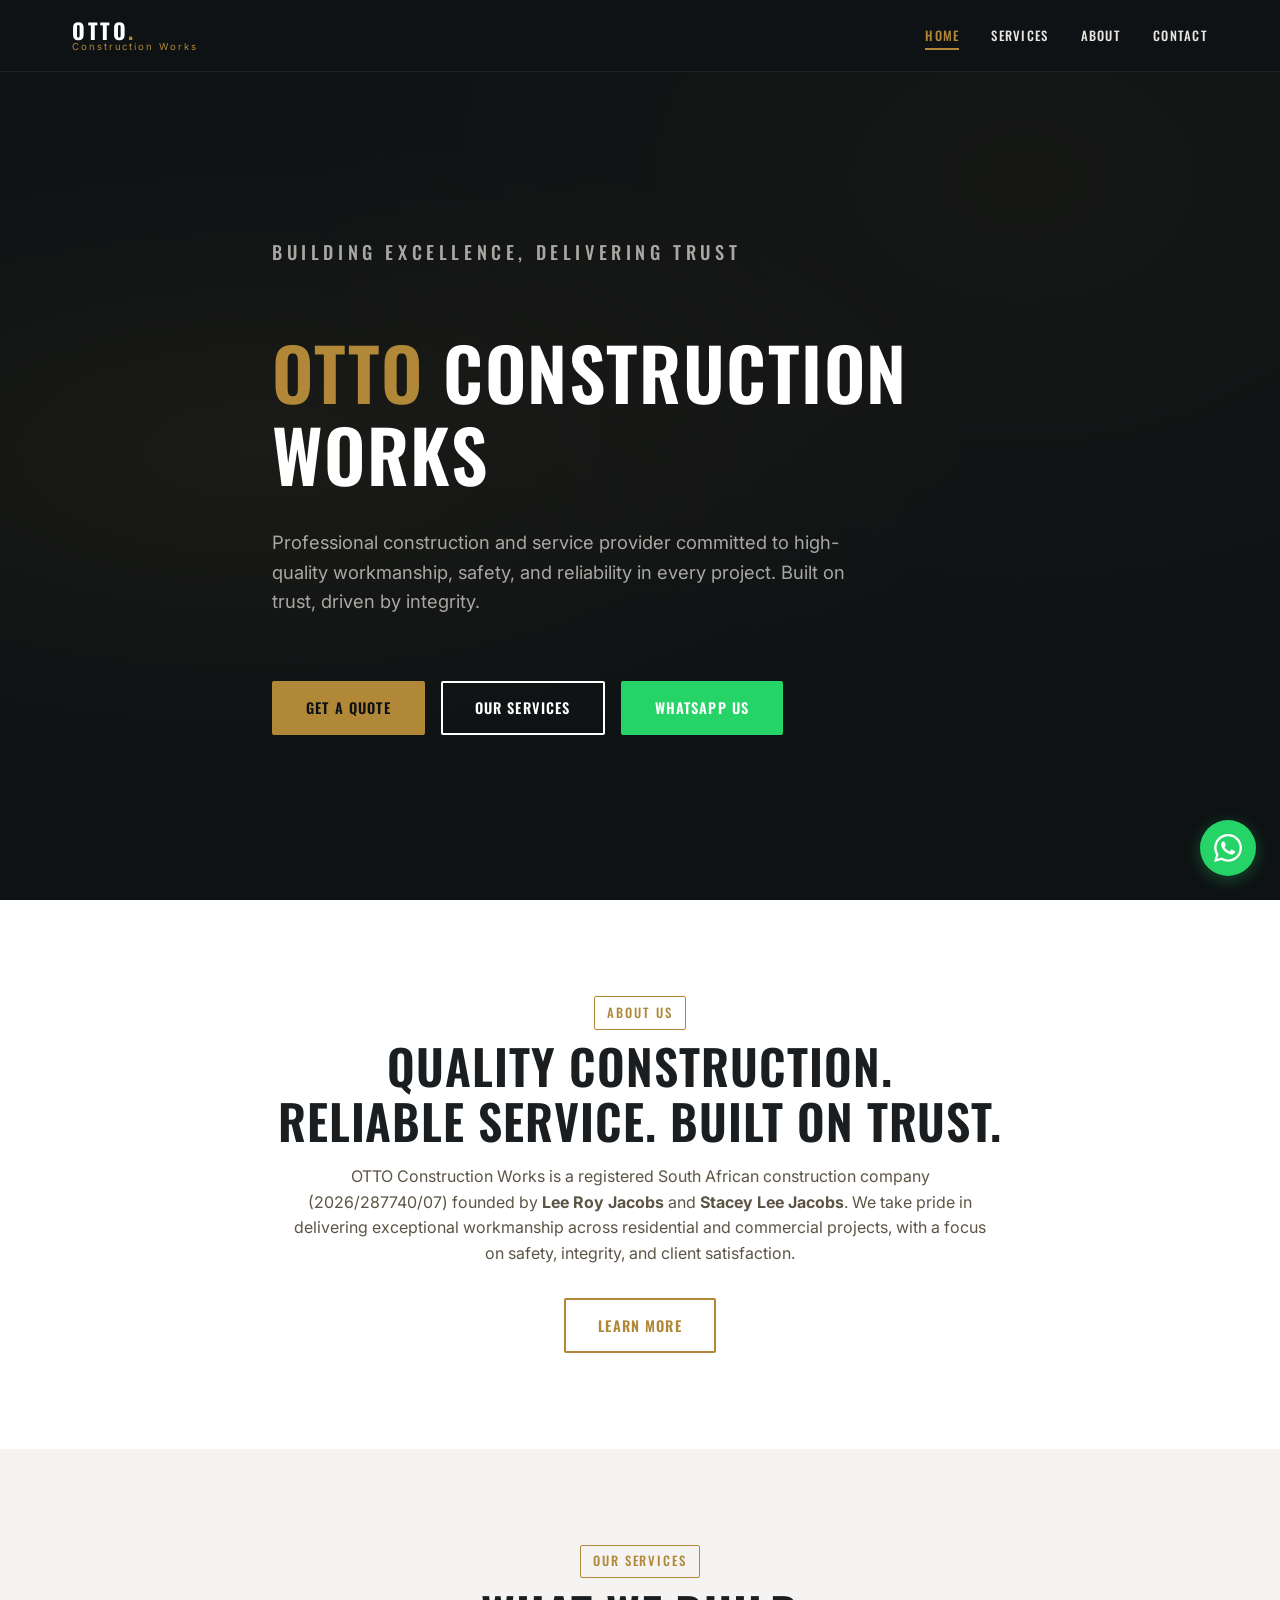
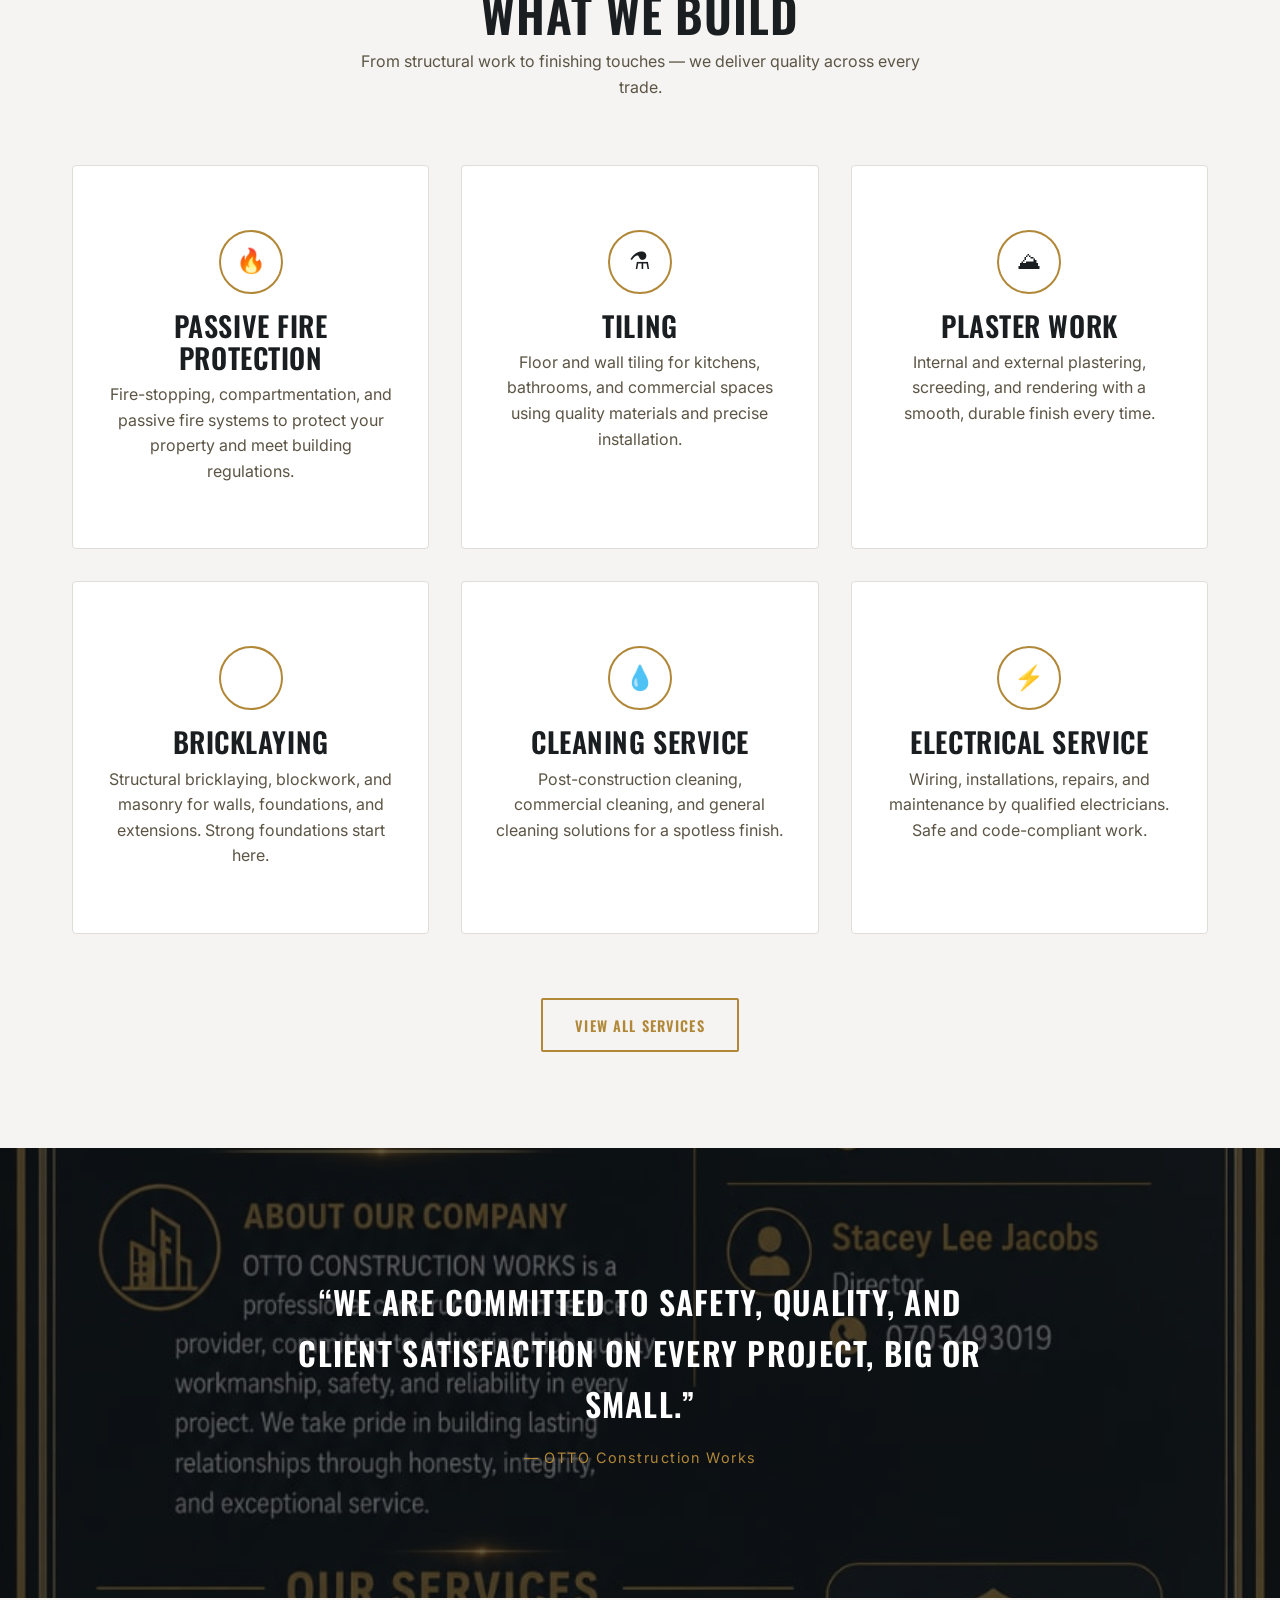
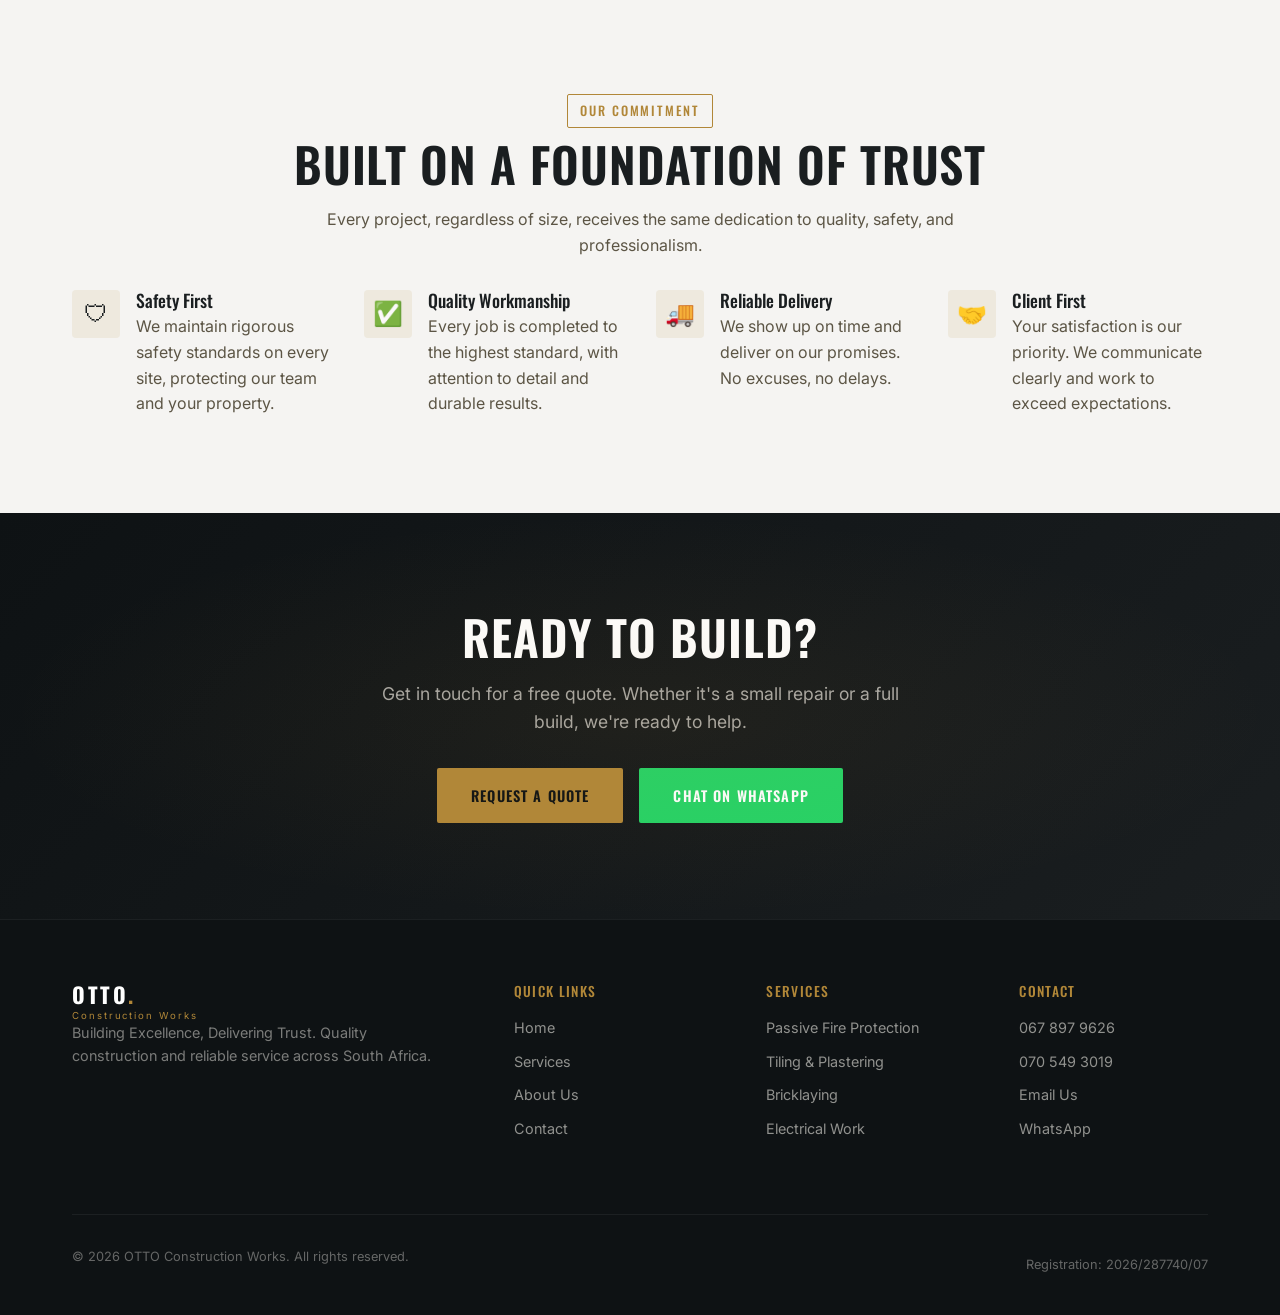
==== index.html @ afc89f43 "initial: OTTO Construction Works website Dark + gold industrial design system. 4 pages: Home, Servic" ====
<!DOCTYPE html>
<html lang="en">
<head>
  <meta charset="UTF-8">
  <meta name="viewport" content="width=device-width, initial-scale=1.0">
  <title>OTTO Construction Works — Building Excellence, Delivering Trust</title>
  <meta name="description" content="OTTO Construction Works is a South African construction company specialising in passive fire protection, tiling, plastering, bricklaying, cleaning, and electrical services.">
  <link rel="canonical" href="https://otto-construction.vercel.app/">
  <meta property="og:type" content="website">
  <meta property="og:site_name" content="OTTO Construction Works">
  <meta property="og:title" content="OTTO Construction Works — Building Excellence, Delivering Trust">
  <meta property="og:description" content="Professional construction services including passive fire protection, tiling, plastering, bricklaying, cleaning, and electrical. Based in South Africa.">
  <meta property="og:url" content="https://otto-construction.vercel.app/">
  <meta property="og:image" content="https://otto-construction.vercel.app/img/proposal.jpg">
  <meta property="og:image:width" content="853">
  <meta property="og:image:height" content="1280">
  <meta property="og:locale" content="en_ZA">
  <meta name="twitter:card" content="summary_large_image">
  <meta name="twitter:title" content="OTTO Construction Works — Building Excellence, Delivering Trust">
  <meta name="twitter:description" content="Professional construction services including passive fire protection, tiling, plastering, bricklaying, cleaning, and electrical.">
  <link rel="stylesheet" href="css/style.css">
  <link rel="icon" href="data:image/svg+xml,<svg xmlns='http://www.w3.org/2000/svg' viewBox='0 0 100 100'><text y='.9em' font-size='90'>🏗️</text></svg>">
  <script type="application/ld+json">
  {
    "@context": "https://schema.org",
    "@type": "Organization",
    "name": "OTTO Construction Works",
    "legalName": "OTTO Construction Works (Pty) Ltd",
    "url": "https://otto-construction.vercel.app/",
    "description": "Professional construction and service provider committed to delivering high-quality workmanship, safety, and reliability.",
    "address": { "@type": "PostalAddress", "addressCountry": "ZA" },
    "contactPoint": [
      { "@type": "ContactPoint", "telephone": "+27-67-897-9626", "contactType": "sales", "availableLanguage": ["English"] },
      { "@type": "ContactPoint", "telephone": "+27-70-549-3019", "contactType": "customer service", "availableLanguage": ["English"] }
    ],
    "areaServed": "South Africa",
    "foundingDate": "2026",
    "taxID": "2026/287740/07",
    "founders": [
      { "@type": "Person", "name": "Lee Roy Jacobs", "jobTitle": "Director" },
      { "@type": "Person", "name": "Stacey Lee Jacobs", "jobTitle": "Director" }
    ]
  }
  </script>
</head>
<body>

  <!-- ============ HEADER ============ -->
  <header class="header" id="header">
    <div class="header-inner">
      <a href="index.html" class="logo">
        OTTO<span>.</span>
        <span class="logo-sub">Construction Works</span>
      </a>
      <button class="nav-toggle" id="navToggle" aria-label="Toggle navigation">
        <span></span><span></span><span></span>
      </button>
      <nav class="nav" id="nav">
        <a href="index.html" class="active">Home</a>
        <a href="services.html">Services</a>
        <a href="about.html">About</a>
        <a href="contact.html">Contact</a>
      </nav>
    </div>
  </header>

  <!-- ============ HERO ============ -->
  <section class="hero">
    <div class="container hero-content">
      <p class="hero-tagline">Building Excellence, Delivering Trust</p>
      <h1>
        <span>OTTO</span> Construction<br>
        Works
      </h1>
      <p>Professional construction and service provider committed to high-quality workmanship, safety, and reliability in every project. Built on trust, driven by integrity.</p>
      <div class="hero-actions">
        <a href="contact.html" class="btn btn-solid">Get a Quote</a>
        <a href="services.html" class="btn btn-white">Our Services</a>
        <a href="https://wa.me/27678979626?text=Hi%2C%20I%27d%20like%20a%20quote%20for%20construction%20services" target="_blank" rel="noopener" class="btn btn-whatsapp">WhatsApp Us</a>
      </div>
    </div>
  </section>

  <!-- ============ ABOUT PREVIEW ============ -->
  <section class="section section-bg">
    <div class="container">
      <div class="text-center" style="text-align:center;">
        <span class="section-label">About Us</span>
        <h2 style="margin-bottom:var(--spacing-md);">Quality Construction.<br>Reliable Service. Built on Trust.</h2>
        <p style="max-width:700px;margin:0 auto var(--spacing-lg);">
          OTTO Construction Works is a registered South African construction company (2026/287740/07) 
          founded by <strong>Lee Roy Jacobs</strong> and <strong>Stacey Lee Jacobs</strong>. We take pride 
          in delivering exceptional workmanship across residential and commercial projects, with a focus on 
          safety, integrity, and client satisfaction.
        </p>
        <a href="about.html" class="btn">Learn More</a>
      </div>
    </div>
  </section>

  <!-- ============ SERVICES OVERVIEW ============ -->
  <section class="section">
    <div class="container">
      <div class="text-center" style="text-align:center;">
        <span class="section-label">Our Services</span>
        <h2 style="margin-bottom:var(--spacing-sm);">What We Build</h2>
        <p style="max-width:600px;margin:0 auto;">From structural work to finishing touches — we deliver quality across every trade.</p>
      </div>
      <div class="services-grid">
        <div class="card service-card fade-in">
          <div class="service-icon">&#128293;</div>
          <h3>Passive Fire Protection</h3>
          <p>Fire-stopping, compartmentation, and passive fire systems to protect your property and meet building regulations.</p>
        </div>
        <div class="card service-card fade-in">
          <div class="service-icon">&#9879;</div>
          <h3>Tiling</h3>
          <p>Floor and wall tiling for kitchens, bathrooms, and commercial spaces using quality materials and precise installation.</p>
        </div>
        <div class="card service-card fade-in">
          <div class="service-icon">&#9968;</div>
          <h3>Plaster Work</h3>
          <p>Internal and external plastering, screeding, and rendering with a smooth, durable finish every time.</p>
        </div>
        <div class="card service-card fade-in">
          <div class="service-icon">&#65039;</div>
          <h3>Bricklaying</h3>
          <p>Structural bricklaying, blockwork, and masonry for walls, foundations, and extensions. Strong foundations start here.</p>
        </div>
        <div class="card service-card fade-in">
          <div class="service-icon">&#128167;</div>
          <h3>Cleaning Service</h3>
          <p>Post-construction cleaning, commercial cleaning, and general cleaning solutions for a spotless finish.</p>
        </div>
        <div class="card service-card fade-in">
          <div class="service-icon">&#9889;</div>
          <h3>Electrical Service</h3>
          <p>Wiring, installations, repairs, and maintenance by qualified electricians. Safe and code-compliant work.</p>
        </div>
      </div>
      <div style="text-align:center;margin-top:var(--spacing-xl);">
        <a href="services.html" class="btn">View All Services</a>
      </div>
    </div>
  </section>

  <!-- ============ IMAGE BREAK ============ -->
  <section class="image-break">
    <img src="img/proposal.jpg" alt="OTTO Construction Works — Building Excellence, Delivering Trust" loading="lazy">
    <div class="image-break-overlay">
      <blockquote>
        <p>&ldquo;We are committed to safety, quality, and client satisfaction on every project, big or small.&rdquo;</p>
        <cite>&mdash; OTTO Construction Works</cite>
      </blockquote>
    </div>
  </section>

  <!-- ============ OUR COMMITMENT ============ -->
  <section class="section">
    <div class="container">
      <div class="text-center" style="text-align:center;">
        <span class="section-label">Our Commitment</span>
        <h2 style="margin-bottom:var(--spacing-md);">Built on a Foundation of Trust</h2>
        <p style="max-width:650px;margin:0 auto;">Every project, regardless of size, receives the same dedication to quality, safety, and professionalism.</p>
      </div>
      <div class="values-grid">
        <div class="value-item fade-in">
          <div class="value-icon">&#128737;</div>
          <div>
            <h4>Safety First</h4>
            <p>We maintain rigorous safety standards on every site, protecting our team and your property.</p>
          </div>
        </div>
        <div class="value-item fade-in">
          <div class="value-icon">&#9989;</div>
          <div>
            <h4>Quality Workmanship</h4>
            <p>Every job is completed to the highest standard, with attention to detail and durable results.</p>
          </div>
        </div>
        <div class="value-item fade-in">
          <div class="value-icon">&#128666;</div>
          <div>
            <h4>Reliable Delivery</h4>
            <p>We show up on time and deliver on our promises. No excuses, no delays.</p>
          </div>
        </div>
        <div class="value-item fade-in">
          <div class="value-icon">&#129309;</div>
          <div>
            <h4>Client First</h4>
            <p>Your satisfaction is our priority. We communicate clearly and work to exceed expectations.</p>
          </div>
        </div>
      </div>
    </div>
  </section>

  <!-- ============ CTA ============ -->
  <section class="cta-banner">
    <div class="container">
      <h2>Ready to Build?</h2>
      <p>Get in touch for a free quote. Whether it's a small repair or a full build, we're ready to help.</p>
      <div class="btn-group">
        <a href="contact.html" class="btn btn-solid">Request a Quote</a>
        <a href="https://wa.me/27678979626?text=Hi%2C%20I%27d%20like%20a%20quote%20for%20construction%20services" target="_blank" rel="noopener" class="btn btn-whatsapp">Chat on WhatsApp</a>
      </div>
    </div>
  </section>

  <!-- ============ FOOTER ============ -->
  <footer class="footer">
    <div class="container">
      <div class="footer-grid">
        <div class="footer-brand">
          <a href="index.html" class="logo">
            OTTO<span>.</span>
            <span class="logo-sub">Construction Works</span>
          </a>
          <p>Building Excellence, Delivering Trust. Quality construction and reliable service across South Africa.</p>
        </div>
        <div>
          <h4>Quick Links</h4>
          <ul class="footer-links">
            <li><a href="index.html">Home</a></li>
            <li><a href="services.html">Services</a></li>
            <li><a href="about.html">About Us</a></li>
            <li><a href="contact.html">Contact</a></li>
          </ul>
        </div>
        <div>
          <h4>Services</h4>
          <ul class="footer-links">
            <li><a href="services.html">Passive Fire Protection</a></li>
            <li><a href="services.html">Tiling &amp; Plastering</a></li>
            <li><a href="services.html">Bricklaying</a></li>
            <li><a href="services.html">Electrical Work</a></li>
          </ul>
        </div>
        <div>
          <h4>Contact</h4>
          <ul class="footer-links">
            <li><a href="tel:0678979626">067 897 9626</a></li>
            <li><a href="tel:0705493019">070 549 3019</a></li>
            <li><a href="mailto:staceyleejacobs61@gmail.com">Email Us</a></li>
            <li><a href="https://wa.me/27678979626" target="_blank">WhatsApp</a></li>
          </ul>
        </div>
      </div>
      <div class="footer-bottom">
        <p>&copy; 2026 OTTO Construction Works. All rights reserved.</p>
        <p>Registration: 2026/287740/07</p>
      </div>
    </div>
  </footer>

  <!-- ============ WHATSAPP FLOATING BUTTON ============ -->
  <a href="https://wa.me/27678979626?text=Hi%2C%20I%27d%20like%20a%20quote%20for%20construction%20services" target="_blank" rel="noopener" class="whatsapp-float" aria-label="Chat on WhatsApp">
    <span class="whatsapp-tooltip">067 897 9626 — Chat on WhatsApp</span>
    <svg xmlns="http://www.w3.org/2000/svg" width="28" height="28" viewBox="0 0 24 24" fill="currentColor">
      <path d="M17.472 14.382c-.297-.149-1.758-.867-2.03-.967-.273-.099-.471-.148-.67.15-.197.297-.767.966-.94 1.164-.173.199-.347.223-.644.075-.297-.15-1.255-.463-2.39-1.475-.883-.788-1.48-1.761-1.653-2.059-.173-.297-.018-.458.13-.606.134-.133.298-.347.446-.52.149-.174.198-.298.298-.497.099-.198.05-.371-.025-.52-.075-.149-.669-1.612-.916-2.207-.242-.579-.487-.5-.669-.51-.173-.008-.371-.01-.57-.01-.198 0-.52.074-.792.372-.272.297-1.04 1.016-1.04 2.479 0 1.462 1.065 2.875 1.213 3.074.149.198 2.096 3.2 5.077 4.487.709.306 1.262.489 1.694.625.712.227 1.36.195 1.871.118.571-.085 1.758-.719 2.006-1.413.248-.694.248-1.289.173-1.413-.074-.124-.272-.198-.57-.347m-5.421 7.403h-.004a9.87 9.87 0 01-5.031-1.378l-.361-.214-3.741.982.998-3.648-.235-.374a9.86 9.86 0 01-1.51-5.26c.001-5.45 4.436-9.884 9.888-9.884 2.64 0 5.122 1.03 6.988 2.898a9.825 9.825 0 012.893 6.994c-.003 5.45-4.437 9.884-9.885 9.884m8.413-18.297A11.815 11.815 0 0012.05 0C5.495 0 .16 5.335.157 11.892c0 2.096.547 4.142 1.588 5.945L.057 24l6.305-1.654a11.882 11.882 0 005.683 1.448h.005c6.554 0 11.89-5.335 11.893-11.893a11.821 11.821 0 00-3.48-8.413z"/>
    </svg>
  </a>

  <script src="js/main.js"></script>
</body>
</html>
---- css/style.css ----
/* ============================================
   OTTO CONSTRUCTION WORKS — Design System
   Dark + Gold Industrial Aesthetic
   ============================================ */

/* --- Fonts --- */
@import url('https://fonts.googleapis.com/css2?family=Oswald:wght@400;500;600;700&family=Inter:wght@300;400;500;600;700&display=swap');

/* --- Reset --- */
*, *::before, *::after { box-sizing: border-box; margin: 0; padding: 0; }

/* --- Custom Properties --- */
:root {
  /* Primary palette */
  --color-primary: #0E1214;
  --color-primary-light: #1A1E20;
  --color-primary-lighter: #252A2D;

  /* Gold accent */
  --color-accent: #B18738;
  --color-accent-light: #CEA44F;
  --color-accent-bright: #DBB65A;
  --color-accent-dark: #8D764B;

  /* Neutrals */
  --color-bg: #F5F4F2;
  --color-white: #FFFFFF;
  --color-border: #C4C3BF;
  --color-border-light: #E0DDD8;

  /* Text */
  --color-text: #1A1E20;
  --color-text-light: #5C5545;
  --color-text-muted: #7C8083;
  --color-text-on-dark: #E8E6E0;

  /* Functional */
  --color-whatsapp: #25D366;
  --color-success: #2D7D46;

  /* Typography */
  --font-heading: 'Oswald', sans-serif;
  --font-body: 'Inter', -apple-system, BlinkMacSystemFont, 'Segoe UI', sans-serif;

  /* Spacing */
  --spacing-xs: 0.25rem;
  --spacing-sm: 0.5rem;
  --spacing-md: 1rem;
  --spacing-lg: 2rem;
  --spacing-xl: 4rem;
  --spacing-2xl: 6rem;

  /* Layout */
  --max-width: 1200px;
  --header-height: 72px;

  /* Radius */
  --radius-sm: 2px;
  --radius-md: 4px;
  --radius-lg: 8px;

  /* Transitions */
  --transition: 0.3s ease;
}

/* --- Base --- */
html { scroll-behavior: smooth; }
body {
  font-family: var(--font-body);
  font-size: 16px;
  line-height: 1.6;
  color: var(--color-text);
  background: var(--color-bg);
  -webkit-font-smoothing: antialiased;
}

img { max-width: 100%; height: auto; display: block; }
a { color: inherit; text-decoration: none; }
ul { list-style: none; }

h1, h2, h3, h4 {
  font-family: var(--font-heading);
  font-weight: 600;
  line-height: 1.15;
  text-transform: uppercase;
  letter-spacing: 0.02em;
}

h1 { font-size: clamp(2.5rem, 6vw, 4.5rem); }
h2 { font-size: clamp(2rem, 4vw, 3rem); }
h3 { font-size: clamp(1.25rem, 2.5vw, 1.75rem); }
h4 { font-size: 1.1rem; font-weight: 500; text-transform: none; letter-spacing: normal; }

p { margin-bottom: var(--spacing-md); color: var(--color-text-light); }
p:last-child { margin-bottom: 0; }

.container {
  width: 100%;
  max-width: var(--max-width);
  margin: 0 auto;
  padding: 0 var(--spacing-lg);
}

.section {
  padding: var(--spacing-2xl) 0;
}

.section-bg {
  background: var(--color-white);
}

/* --- Section Labels --- */
.section-label {
  display: inline-block;
  font-family: var(--font-heading);
  font-size: 0.8rem;
  font-weight: 500;
  text-transform: uppercase;
  letter-spacing: 0.15em;
  color: var(--color-accent);
  margin-bottom: var(--spacing-sm);
  padding: 0.35rem 0.75rem;
  border: 1px solid var(--color-accent);
  border-radius: var(--radius-sm);
}

.section-label.light {
  color: var(--color-accent-light);
  border-color: var(--color-accent-light);
}

/* --- Buttons --- */
.btn {
  display: inline-flex;
  align-items: center;
  gap: var(--spacing-sm);
  font-family: var(--font-heading);
  font-size: 0.9rem;
  font-weight: 600;
  text-transform: uppercase;
  letter-spacing: 0.08em;
  padding: 0.85rem 2rem;
  border: 2px solid var(--color-accent);
  border-radius: var(--radius-sm);
  cursor: pointer;
  transition: all var(--transition);
  background: transparent;
  color: var(--color-accent);
}

.btn:hover {
  background: var(--color-accent);
  color: var(--color-primary);
}

.btn-solid {
  background: var(--color-accent);
  color: var(--color-primary);
}

.btn-solid:hover {
  background: var(--color-accent-light);
  border-color: var(--color-accent-light);
}

.btn-white {
  border-color: var(--color-white);
  color: var(--color-white);
}

.btn-white:hover {
  background: var(--color-white);
  color: var(--color-primary);
}

.btn-whatsapp {
  background: var(--color-whatsapp);
  border-color: var(--color-whatsapp);
  color: white;
}

.btn-whatsapp:hover {
  background: #1DA851;
  border-color: #1DA851;
  color: white;
}

/* --- Cards --- */
.card {
  background: var(--color-white);
  border: 1px solid var(--color-border-light);
  border-radius: var(--radius-md);
  padding: var(--spacing-lg);
  transition: all var(--transition);
}

.card:hover {
  border-color: var(--color-accent);
  box-shadow: 0 8px 24px rgba(0,0,0,0.06);
}

.card-dark {
  background: var(--color-primary-light);
  border-color: transparent;
  color: var(--color-text-on-dark);
}

.card-dark p {
  color: rgba(232, 230, 224, 0.7);
}

.card-dark:hover {
  border-color: var(--color-accent);
  background: var(--color-primary-lighter);
}

/* --- Header / Navigation --- */
.header {
  position: fixed;
  top: 0;
  left: 0;
  right: 0;
  z-index: 1000;
  background: var(--color-primary);
  border-bottom: 1px solid rgba(255,255,255,0.06);
  height: var(--header-height);
  transition: all var(--transition);
}

.header.scrolled {
  box-shadow: 0 2px 20px rgba(0,0,0,0.3);
}

.header-inner {
  display: flex;
  align-items: center;
  justify-content: space-between;
  height: var(--header-height);
  max-width: var(--max-width);
  margin: 0 auto;
  padding: 0 var(--spacing-lg);
}

.logo {
  font-family: var(--font-heading);
  font-size: 1.35rem;
  font-weight: 700;
  text-transform: uppercase;
  letter-spacing: 0.12em;
  color: var(--color-white);
  line-height: 1;
}

.logo span {
  color: var(--color-accent);
}

.logo-sub {
  display: block;
  font-family: var(--font-body);
  font-size: 0.6rem;
  font-weight: 400;
  text-transform: none;
  letter-spacing: 0.2em;
  color: var(--color-text-muted);
}

.nav {
  display: flex;
  align-items: center;
  gap: var(--spacing-lg);
}

.nav a {
  font-family: var(--font-heading);
  font-size: 0.8rem;
  font-weight: 500;
  text-transform: uppercase;
  letter-spacing: 0.1em;
  color: var(--color-text-on-dark);
  transition: color var(--transition);
  position: relative;
}

.nav a::after {
  content: '';
  position: absolute;
  bottom: -4px;
  left: 0;
  width: 0;
  height: 2px;
  background: var(--color-accent);
  transition: width var(--transition);
}

.nav a:hover,
.nav a.active { color: var(--color-accent); }
.nav a:hover::after,
.nav a.active::after { width: 100%; }

.nav-toggle {
  display: none;
  flex-direction: column;
  gap: 5px;
  cursor: pointer;
  background: none;
  border: none;
  padding: 4px;
}

.nav-toggle span {
  display: block;
  width: 24px;
  height: 2px;
  background: var(--color-white);
  transition: all var(--transition);
}

/* --- Hero --- */
.hero {
  min-height: 100vh;
  display: flex;
  align-items: center;
  background: var(--color-primary);
  position: relative;
  overflow: hidden;
  padding-top: var(--header-height);
}

.hero::before {
  content: '';
  position: absolute;
  inset: 0;
  background:
    radial-gradient(ellipse at 20% 50%, rgba(177, 135, 56, 0.08) 0%, transparent 50%),
    radial-gradient(ellipse at 80% 20%, rgba(177, 135, 56, 0.05) 0%, transparent 50%);
  pointer-events: none;
}

.hero-content {
  position: relative;
  z-index: 1;
  max-width: 800px;
}

.hero-tagline {
  font-family: var(--font-heading);
  font-size: 1rem;
  font-weight: 500;
  text-transform: uppercase;
  letter-spacing: 0.25em;
  color: var(--color-accent);
  margin-bottom: var(--spacing-md);
}

.hero h1 {
  color: var(--color-white);
  margin-bottom: var(--spacing-lg);
}

.hero h1 span {
  color: var(--color-accent);
}

.hero p {
  font-size: 1.15rem;
  color: rgba(232, 230, 224, 0.7);
  max-width: 600px;
  margin-bottom: var(--spacing-xl);
}

.hero-actions {
  display: flex;
  gap: var(--spacing-md);
  flex-wrap: wrap;
}

/* --- Services Grid --- */
.services-grid {
  display: grid;
  grid-template-columns: repeat(auto-fill, minmax(280px, 1fr));
  gap: var(--spacing-lg);
  margin-top: var(--spacing-xl);
}

.service-card {
  text-align: center;
  padding: var(--spacing-xl) var(--spacing-lg);
}

.service-icon {
  width: 64px;
  height: 64px;
  margin: 0 auto var(--spacing-md);
  display: flex;
  align-items: center;
  justify-content: center;
  border: 2px solid var(--color-accent);
  border-radius: 50%;
  font-size: 1.5rem;
}

.service-card h3 {
  margin-bottom: var(--spacing-sm);
}

/* --- Full-bleed Image Break --- */
.image-break {
  position: relative;
  height: 50vh;
  min-height: 320px;
  overflow: hidden;
  display: flex;
  align-items: center;
  justify-content: center;
}

.image-break img {
  position: absolute;
  inset: 0;
  width: 100%;
  height: 100%;
  object-fit: cover;
}

.image-break-overlay {
  position: absolute;
  inset: 0;
  background: rgba(14, 18, 20, 0.65);
  display: flex;
  align-items: center;
  justify-content: center;
  padding: var(--spacing-lg);
}

.image-break blockquote {
  text-align: center;
  max-width: 700px;
}

.image-break blockquote p {
  font-family: var(--font-heading);
  font-size: clamp(1.3rem, 3vw, 2rem);
  font-weight: 600;
  text-transform: uppercase;
  letter-spacing: 0.04em;
  color: var(--color-white);
  margin-bottom: var(--spacing-md);
}

.image-break blockquote cite {
  font-family: var(--font-body);
  font-size: 0.9rem;
  font-style: normal;
  color: var(--color-accent);
  letter-spacing: 0.1em;
}

/* --- Commitment / Values --- */
.values-grid {
  display: grid;
  grid-template-columns: repeat(auto-fill, minmax(240px, 1fr));
  gap: var(--spacing-lg);
  margin-top: var(--spacing-lg);
}

.value-item {
  display: flex;
  gap: var(--spacing-md);
  align-items: flex-start;
}

.value-icon {
  font-size: 1.5rem;
  flex-shrink: 0;
  width: 48px;
  height: 48px;
  display: flex;
  align-items: center;
  justify-content: center;
  background: rgba(177, 135, 56, 0.1);
  border-radius: var(--radius-md);
}

.value-item h4 {
  margin-bottom: var(--spacing-xs);
}

/* --- Stats / Numbers --- */
.stats-grid {
  display: grid;
  grid-template-columns: repeat(auto-fill, minmax(200px, 1fr));
  gap: var(--spacing-lg);
  margin-top: var(--spacing-xl);
  text-align: center;
}

.stat-number {
  font-family: var(--font-heading);
  font-size: clamp(2.5rem, 5vw, 3.5rem);
  font-weight: 700;
  color: var(--color-accent);
  line-height: 1;
  margin-bottom: var(--spacing-xs);
}

.stat-label {
  font-size: 0.85rem;
  color: var(--color-text-muted);
  text-transform: uppercase;
  letter-spacing: 0.1em;
}

/* --- About / Team --- */
.directors-grid {
  display: grid;
  grid-template-columns: repeat(auto-fill, minmax(280px, 1fr));
  gap: var(--spacing-lg);
  margin-top: var(--spacing-lg);
}

.director-card {
  text-align: center;
}

.director-avatar {
  width: 100px;
  height: 100px;
  margin: 0 auto var(--spacing-md);
  border-radius: 50%;
  border: 3px solid var(--color-accent);
  display: flex;
  align-items: center;
  justify-content: center;
  font-family: var(--font-heading);
  font-size: 2rem;
  font-weight: 700;
  color: var(--color-accent);
  background: var(--color-primary);
}

.director-card h3 {
  margin-bottom: var(--spacing-xs);
}

.director-title {
  font-size: 0.8rem;
  text-transform: uppercase;
  letter-spacing: 0.12em;
  color: var(--color-accent);
  margin-bottom: var(--spacing-sm);
}

/* --- Contact Form --- */
.contact-grid {
  display: grid;
  grid-template-columns: 1fr 1fr;
  gap: var(--spacing-xl);
  margin-top: var(--spacing-lg);
}

.contact-info h3 {
  margin-bottom: var(--spacing-md);
}

.contact-item {
  display: flex;
  gap: var(--spacing-md);
  align-items: flex-start;
  margin-bottom: var(--spacing-lg);
}

.contact-item-icon {
  width: 48px;
  height: 48px;
  flex-shrink: 0;
  display: flex;
  align-items: center;
  justify-content: center;
  background: var(--color-primary);
  border-radius: var(--radius-md);
  font-size: 1.2rem;
}

.contact-item h4 {
  margin-bottom: 2px;
  font-family: var(--font-heading);
  font-size: 0.85rem;
  text-transform: uppercase;
  letter-spacing: 0.08em;
}

.contact-item p {
  font-size: 1rem;
  color: var(--color-text);
}

.form-group {
  margin-bottom: var(--spacing-md);
}

.form-group label {
  display: block;
  font-family: var(--font-heading);
  font-size: 0.8rem;
  text-transform: uppercase;
  letter-spacing: 0.08em;
  margin-bottom: var(--spacing-xs);
  color: var(--color-text-light);
}

.form-group input,
.form-group textarea,
.form-group select {
  width: 100%;
  padding: 0.85rem 1rem;
  border: 1px solid var(--color-border);
  border-radius: var(--radius-sm);
  font-family: var(--font-body);
  font-size: 1rem;
  color: var(--color-text);
  background: var(--color-white);
  transition: border-color var(--transition);
}

.form-group input:focus,
.form-group textarea:focus,
.form-group select:focus {
  outline: none;
  border-color: var(--color-accent);
}

.form-group textarea {
  min-height: 120px;
  resize: vertical;
}

/* --- FAQ --- */
.faq-list {
  margin-top: var(--spacing-lg);
}

.faq-item {
  border-bottom: 1px solid var(--color-border-light);
  padding: var(--spacing-md) 0;
}

.faq-question {
  display: flex;
  justify-content: space-between;
  align-items: center;
  cursor: pointer;
  font-family: var(--font-heading);
  font-size: 1.05rem;
  font-weight: 500;
  text-transform: uppercase;
  letter-spacing: 0.04em;
  color: var(--color-text);
}

.faq-question .faq-toggle {
  font-size: 1.2rem;
  color: var(--color-accent);
  transition: transform var(--transition);
}

.faq-item.open .faq-toggle {
  transform: rotate(45deg);
}

.faq-answer {
  max-height: 0;
  overflow: hidden;
  transition: max-height 0.3s ease, padding 0.3s ease;
}

.faq-item.open .faq-answer {
  max-height: 200px;
  padding-top: var(--spacing-sm);
}

/* --- CTA Banner --- */
.cta-banner {
  background: linear-gradient(135deg, var(--color-primary), var(--color-primary-light));
  padding: var(--spacing-2xl) 0;
  text-align: center;
  position: relative;
  overflow: hidden;
}

.cta-banner::before {
  content: '';
  position: absolute;
  inset: 0;
  background: radial-gradient(ellipse at center, rgba(177, 135, 56, 0.08) 0%, transparent 70%);
}

.cta-banner h2 {
  color: var(--color-white);
  margin-bottom: var(--spacing-md);
}

.cta-banner p {
  color: rgba(232, 230, 224, 0.7);
  max-width: 560px;
  margin: 0 auto var(--spacing-lg);
  font-size: 1.1rem;
}

.cta-banner .btn-group {
  display: flex;
  gap: var(--spacing-md);
  justify-content: center;
  flex-wrap: wrap;
}

/* --- Footer --- */
.footer {
  background: var(--color-primary);
  border-top: 1px solid rgba(255,255,255,0.06);
  padding: var(--spacing-xl) 0 var(--spacing-lg);
}

.footer-grid {
  display: grid;
  grid-template-columns: 2fr 1fr 1fr 1fr;
  gap: var(--spacing-xl);
  margin-bottom: var(--spacing-xl);
}

.footer-brand .logo {
  margin-bottom: var(--spacing-sm);
}

.footer-brand p {
  font-size: 0.9rem;
  color: rgba(232, 230, 224, 0.5);
}

.footer h4 {
  font-family: var(--font-heading);
  font-size: 0.85rem;
  text-transform: uppercase;
  letter-spacing: 0.1em;
  color: var(--color-accent);
  margin-bottom: var(--spacing-md);
}

.footer-links li {
  margin-bottom: var(--spacing-sm);
}

.footer-links a {
  font-size: 0.9rem;
  color: rgba(232, 230, 224, 0.6);
  transition: color var(--transition);
}

.footer-links a:hover {
  color: var(--color-accent);
}

.footer-bottom {
  border-top: 1px solid rgba(255,255,255,0.06);
  padding-top: var(--spacing-lg);
  display: flex;
  justify-content: space-between;
  align-items: center;
  flex-wrap: wrap;
  gap: var(--spacing-sm);
}

.footer-bottom p {
  font-size: 0.8rem;
  color: rgba(232, 230, 224, 0.4);
}

/* --- WhatsApp Floating Button --- */
.whatsapp-float {
  position: fixed;
  bottom: 24px;
  right: 24px;
  width: 56px;
  height: 56px;
  border-radius: 50%;
  background: var(--color-whatsapp);
  color: white;
  display: flex;
  align-items: center;
  justify-content: center;
  box-shadow: 0 4px 16px rgba(37, 211, 102, 0.3);
  z-index: 999;
  transition: all var(--transition);
}

.whatsapp-float:hover {
  transform: scale(1.1);
  box-shadow: 0 6px 24px rgba(37, 211, 102, 0.4);
}

.whatsapp-tooltip {
  position: absolute;
  right: 64px;
  background: var(--color-primary);
  color: var(--color-white);
  padding: 0.5rem 1rem;
  border-radius: var(--radius-md);
  font-size: 0.8rem;
  white-space: nowrap;
  opacity: 0;
  pointer-events: none;
  transition: opacity var(--transition);
}

.whatsapp-float:hover .whatsapp-tooltip {
  opacity: 1;
}

/* --- Animations --- */
.fade-in {
  opacity: 0;
  transform: translateY(24px);
  transition: all 0.6s ease;
}

.fade-in.visible {
  opacity: 1;
  transform: translateY(0);
}

/* --- Responsive --- */
@media (max-width: 768px) {
  .header-inner { padding: 0 var(--spacing-md); }
  .nav {
    position: fixed;
    top: var(--header-height);
    left: 0;
    right: 0;
    background: var(--color-primary);
    flex-direction: column;
    padding: var(--spacing-lg);
    gap: var(--spacing-lg);
    transform: translateY(-100%);
    opacity: 0;
    pointer-events: none;
    transition: all var(--transition);
    border-bottom: 1px solid rgba(255,255,255,0.06);
  }

  .nav.open {
    transform: translateY(0);
    opacity: 1;
    pointer-events: all;
  }

  .nav-toggle { display: flex; }

  .nav-toggle.open span:nth-child(1) { transform: rotate(45deg) translate(5px, 5px); }
  .nav-toggle.open span:nth-child(2) { opacity: 0; }
  .nav-toggle.open span:nth-child(3) { transform: rotate(-45deg) translate(5px, -5px); }

  .hero p { font-size: 1rem; }
  .hero-actions { flex-direction: column; }

  .services-grid,
  .values-grid,
  .directors-grid,
  .stats-grid {
    grid-template-columns: 1fr;
  }

  .contact-grid {
    grid-template-columns: 1fr;
  }

  .footer-grid {
    grid-template-columns: 1fr 1fr;
  }

  .section { padding: var(--spacing-xl) 0; }
}

@media (max-width: 480px) {
  .footer-grid { grid-template-columns: 1fr; }
  .footer-bottom { flex-direction: column; text-align: center; }
}
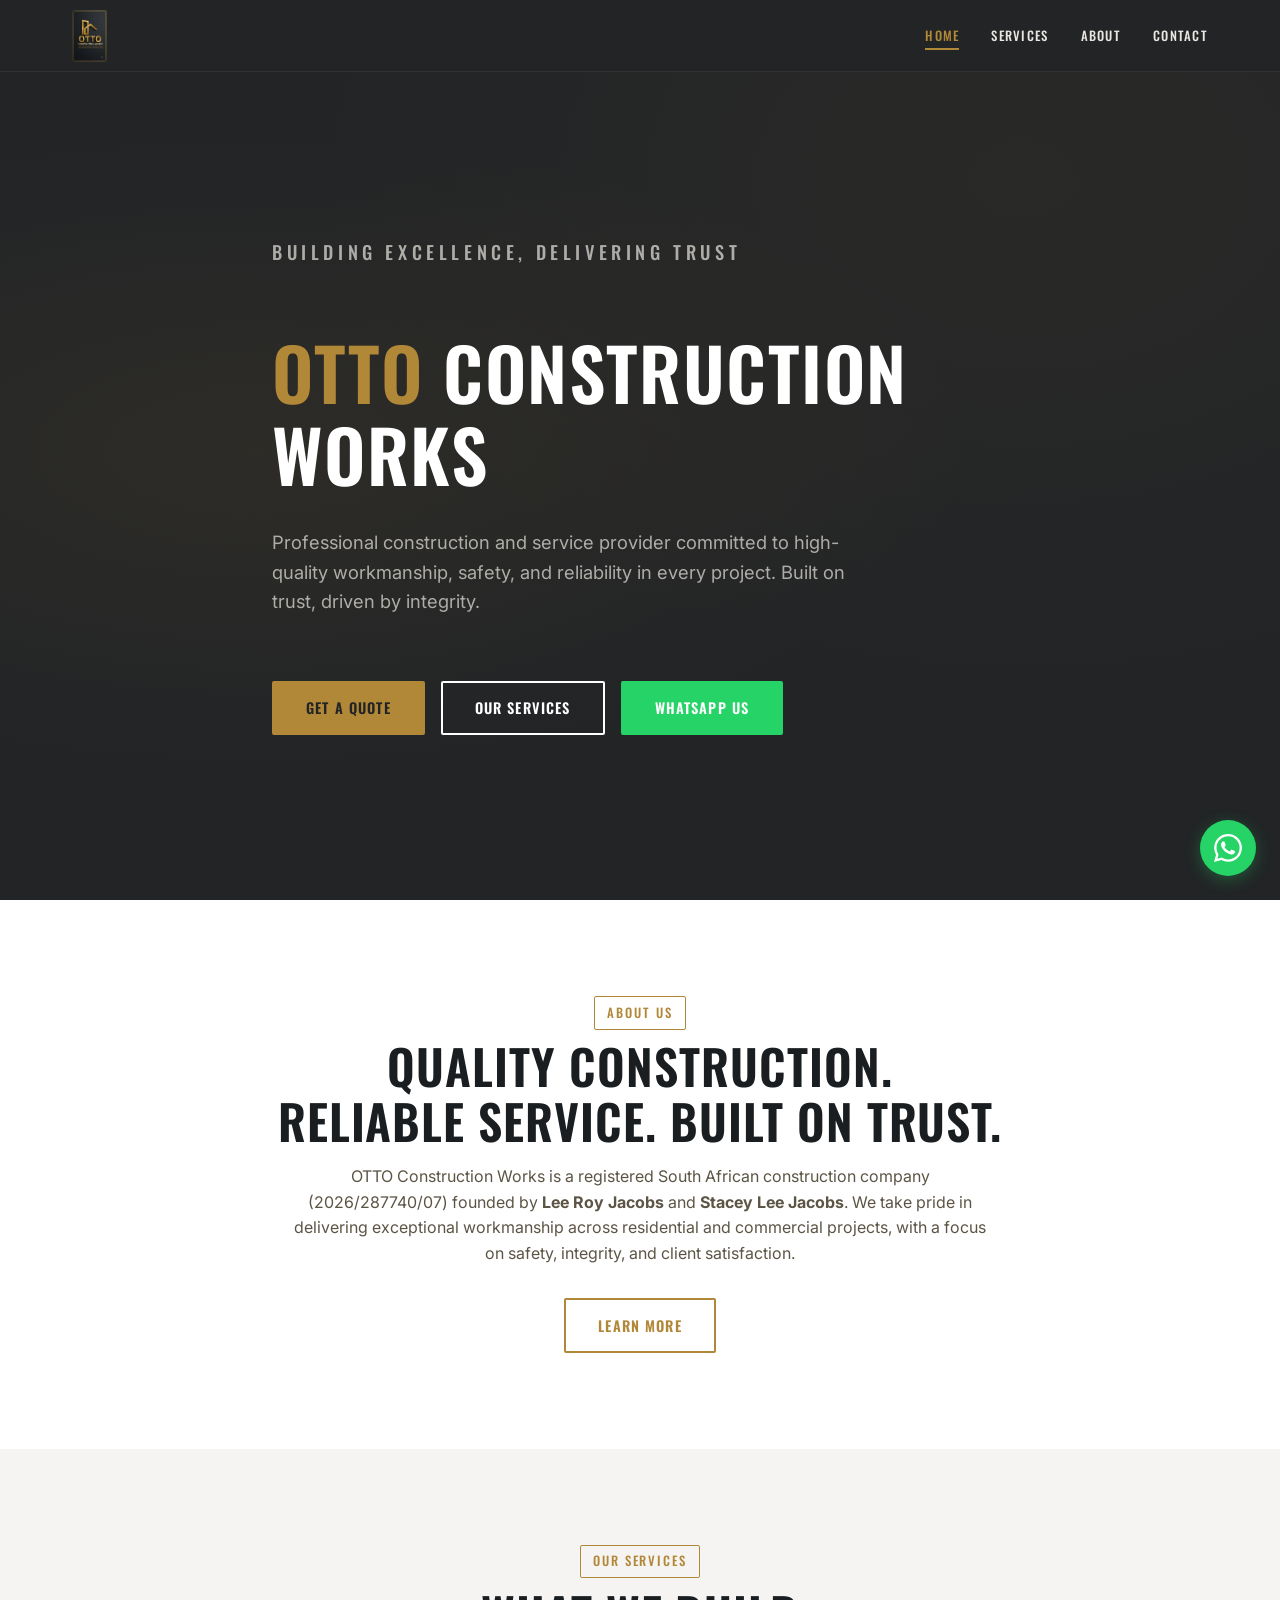
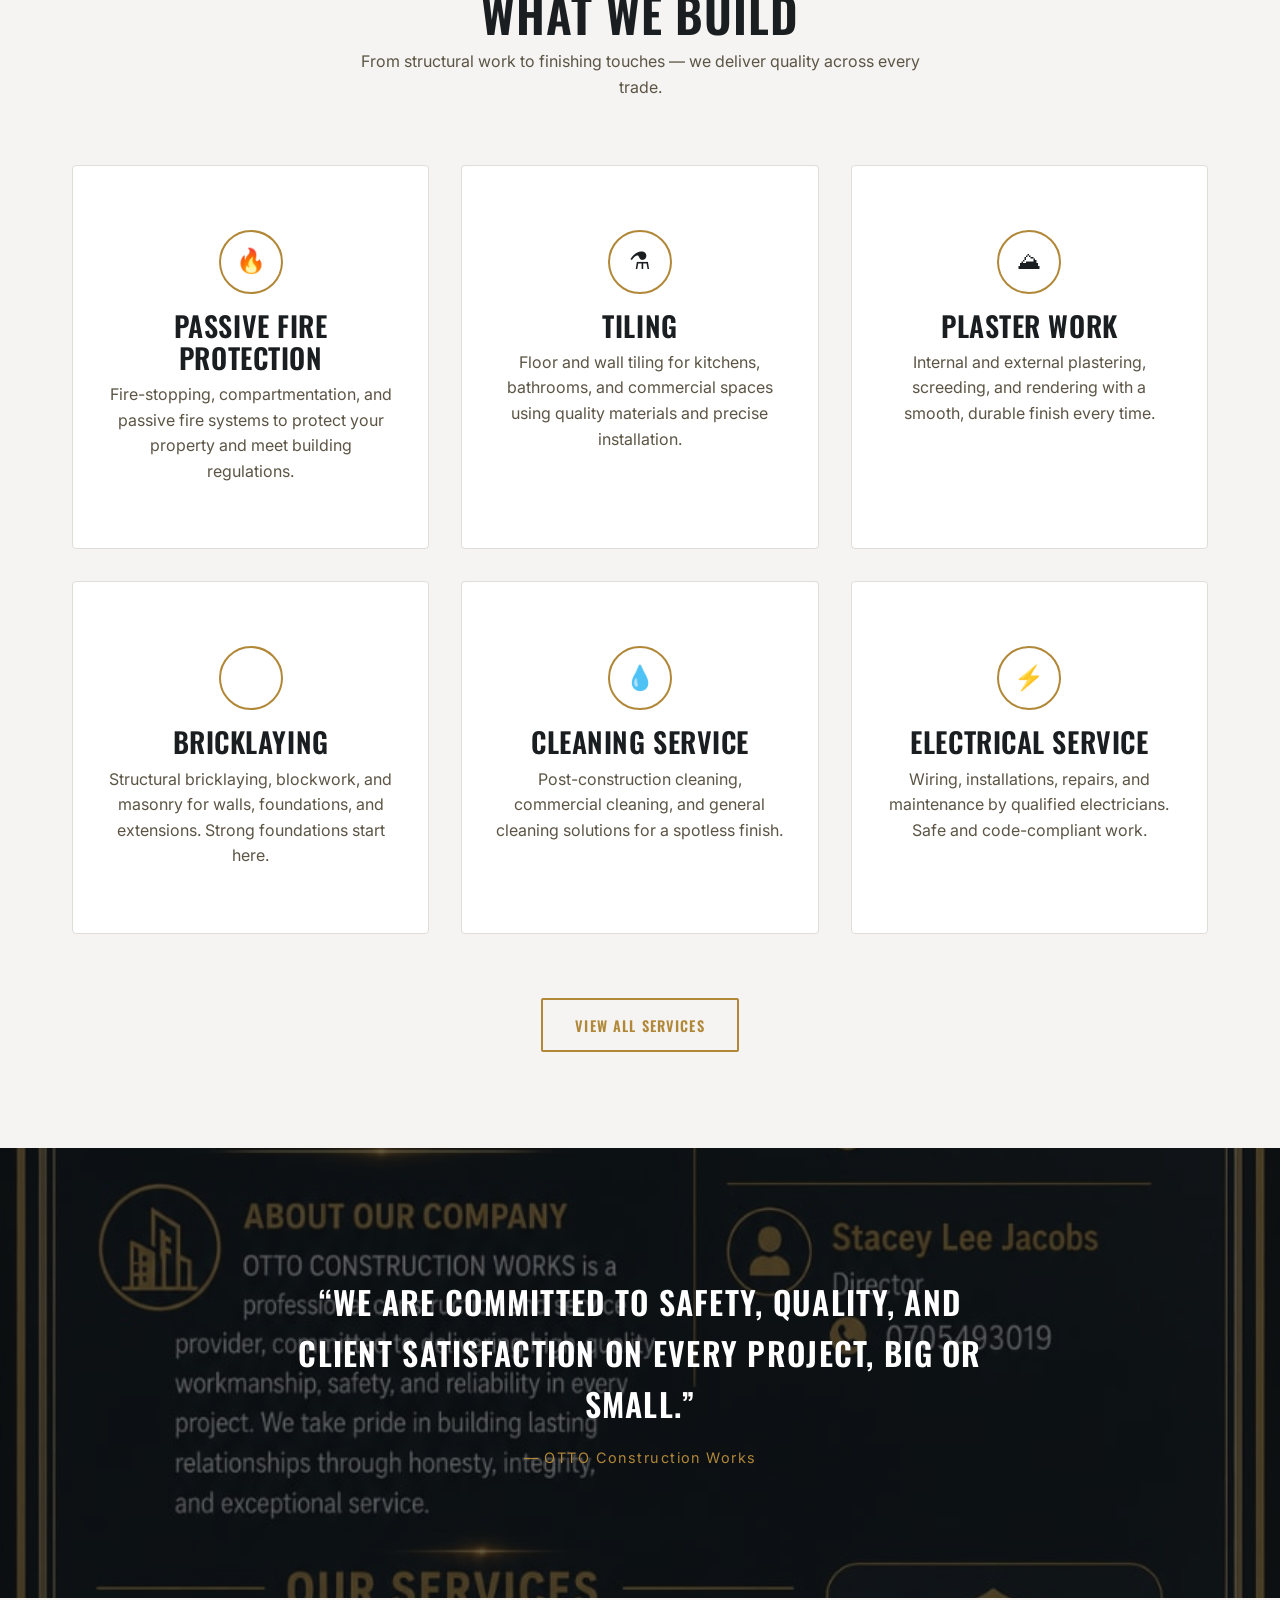
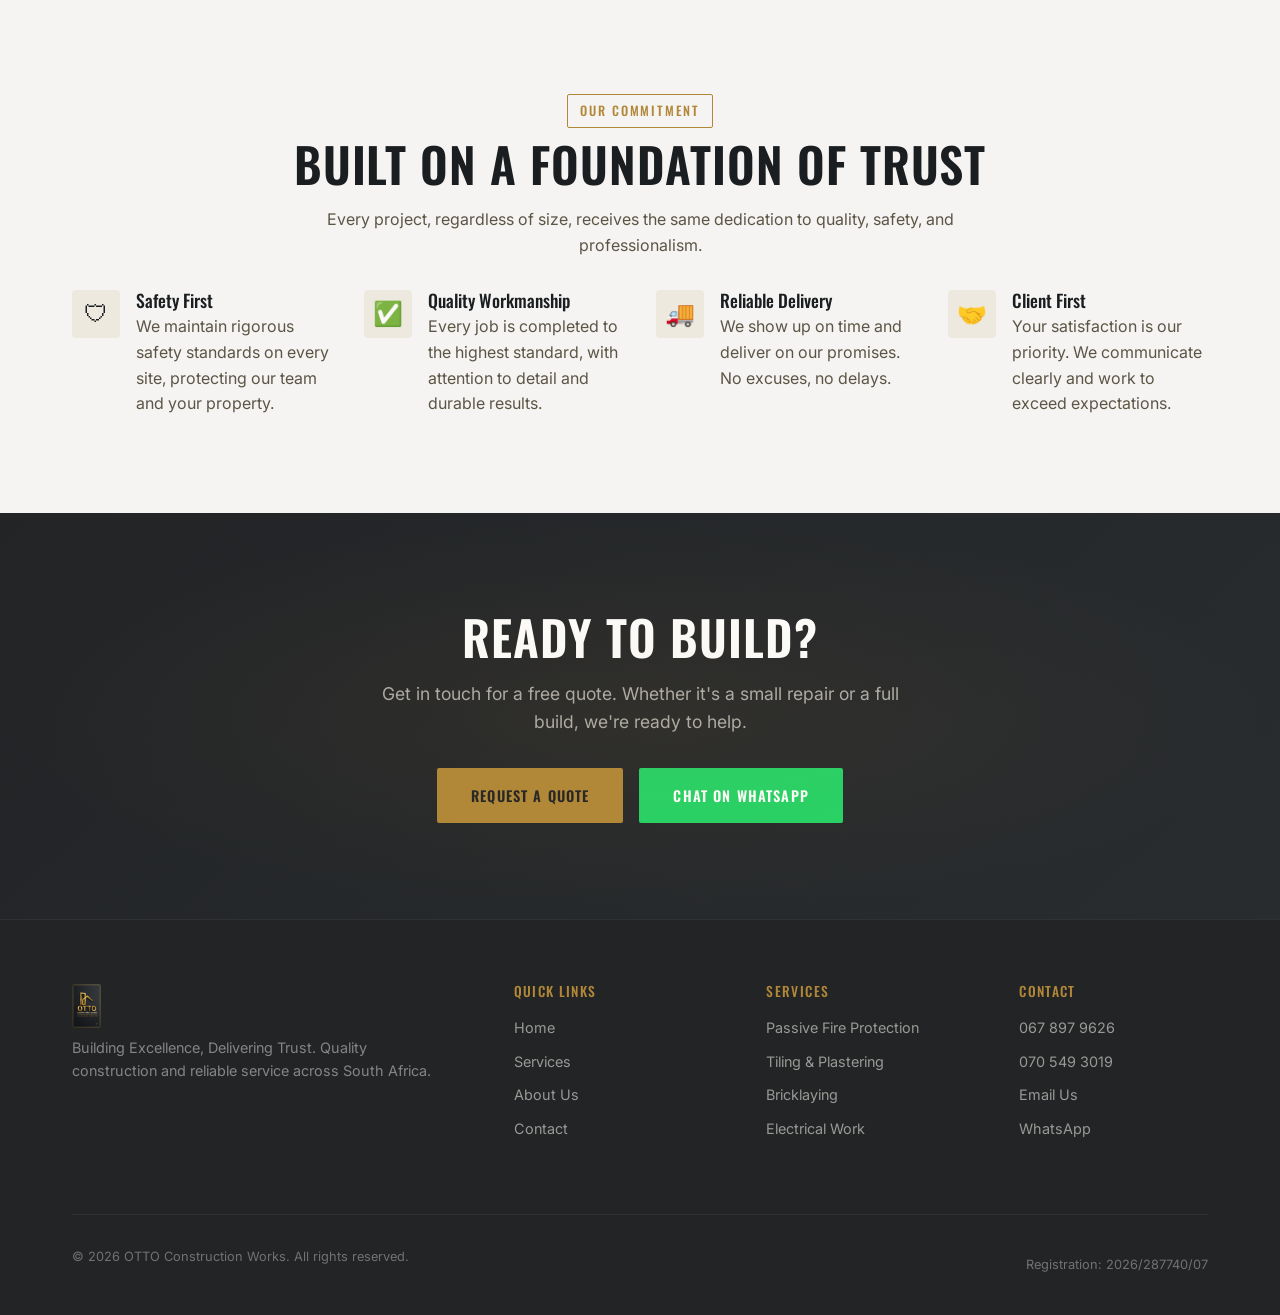
==== commit 46ff957d: "integrate logo with matching #222426 bg color" ====
--- a/index.html
+++ b/index.html
@@ -49,8 +49,7 @@
   <header class="header" id="header">
     <div class="header-inner">
       <a href="index.html" class="logo">
-        OTTO<span>.</span>
-        <span class="logo-sub">Construction Works</span>
+        <img src="img/logo-web.png" alt="OTTO Construction Works" class="logo-img">
       </a>
       <button class="nav-toggle" id="navToggle" aria-label="Toggle navigation">
         <span></span><span></span><span></span>
@@ -214,8 +213,7 @@
       <div class="footer-grid">
         <div class="footer-brand">
           <a href="index.html" class="logo">
-            OTTO<span>.</span>
-            <span class="logo-sub">Construction Works</span>
+            <img src="img/logo-web.png" alt="OTTO Construction Works" class="logo-img" style="height:44px;">
           </a>
           <p>Building Excellence, Delivering Trust. Quality construction and reliable service across South Africa.</p>
         </div>
--- a/css/style.css
+++ b/css/style.css
@@ -12,9 +12,9 @@
 /* --- Custom Properties --- */
 :root {
   /* Primary palette */
-  --color-primary: #0E1214;
-  --color-primary-light: #1A1E20;
-  --color-primary-lighter: #252A2D;
+  --color-primary: #222426;
+  --color-primary-light: #292C2F;
+  --color-primary-lighter: #323639;
 
   /* Gold accent */
   --color-accent: #B18738;
@@ -242,6 +242,20 @@
 }
 
 .logo {
+  display: flex;
+  align-items: center;
+  text-decoration: none;
+  flex-shrink: 0;
+}
+
+.logo-img {
+  display: block;
+  height: 52px;
+  width: auto;
+  border-radius: var(--radius-sm);
+}
+
+.logo-text {
   font-family: var(--font-heading);
   font-size: 1.35rem;
   font-weight: 700;
@@ -251,7 +265,7 @@
   line-height: 1;
 }
 
-.logo span {
+.logo-text span {
   color: var(--color-accent);
 }
 
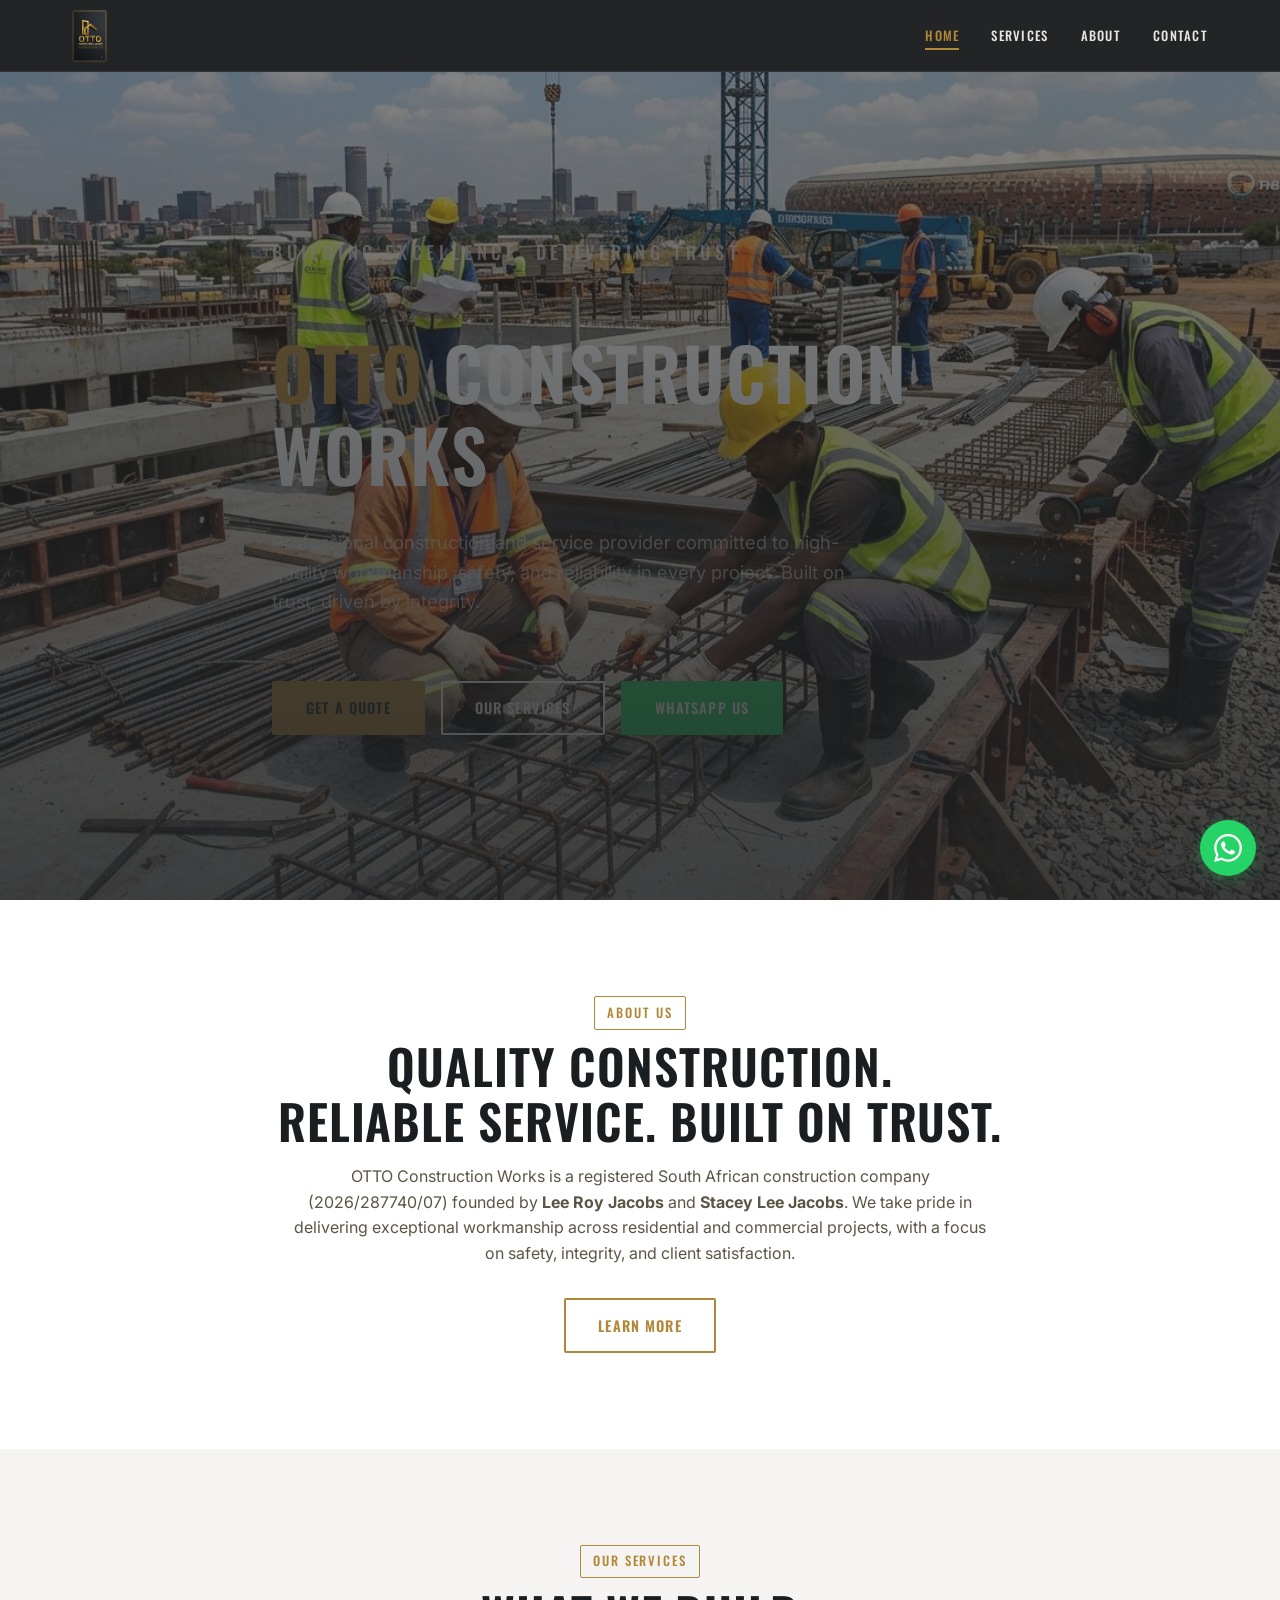
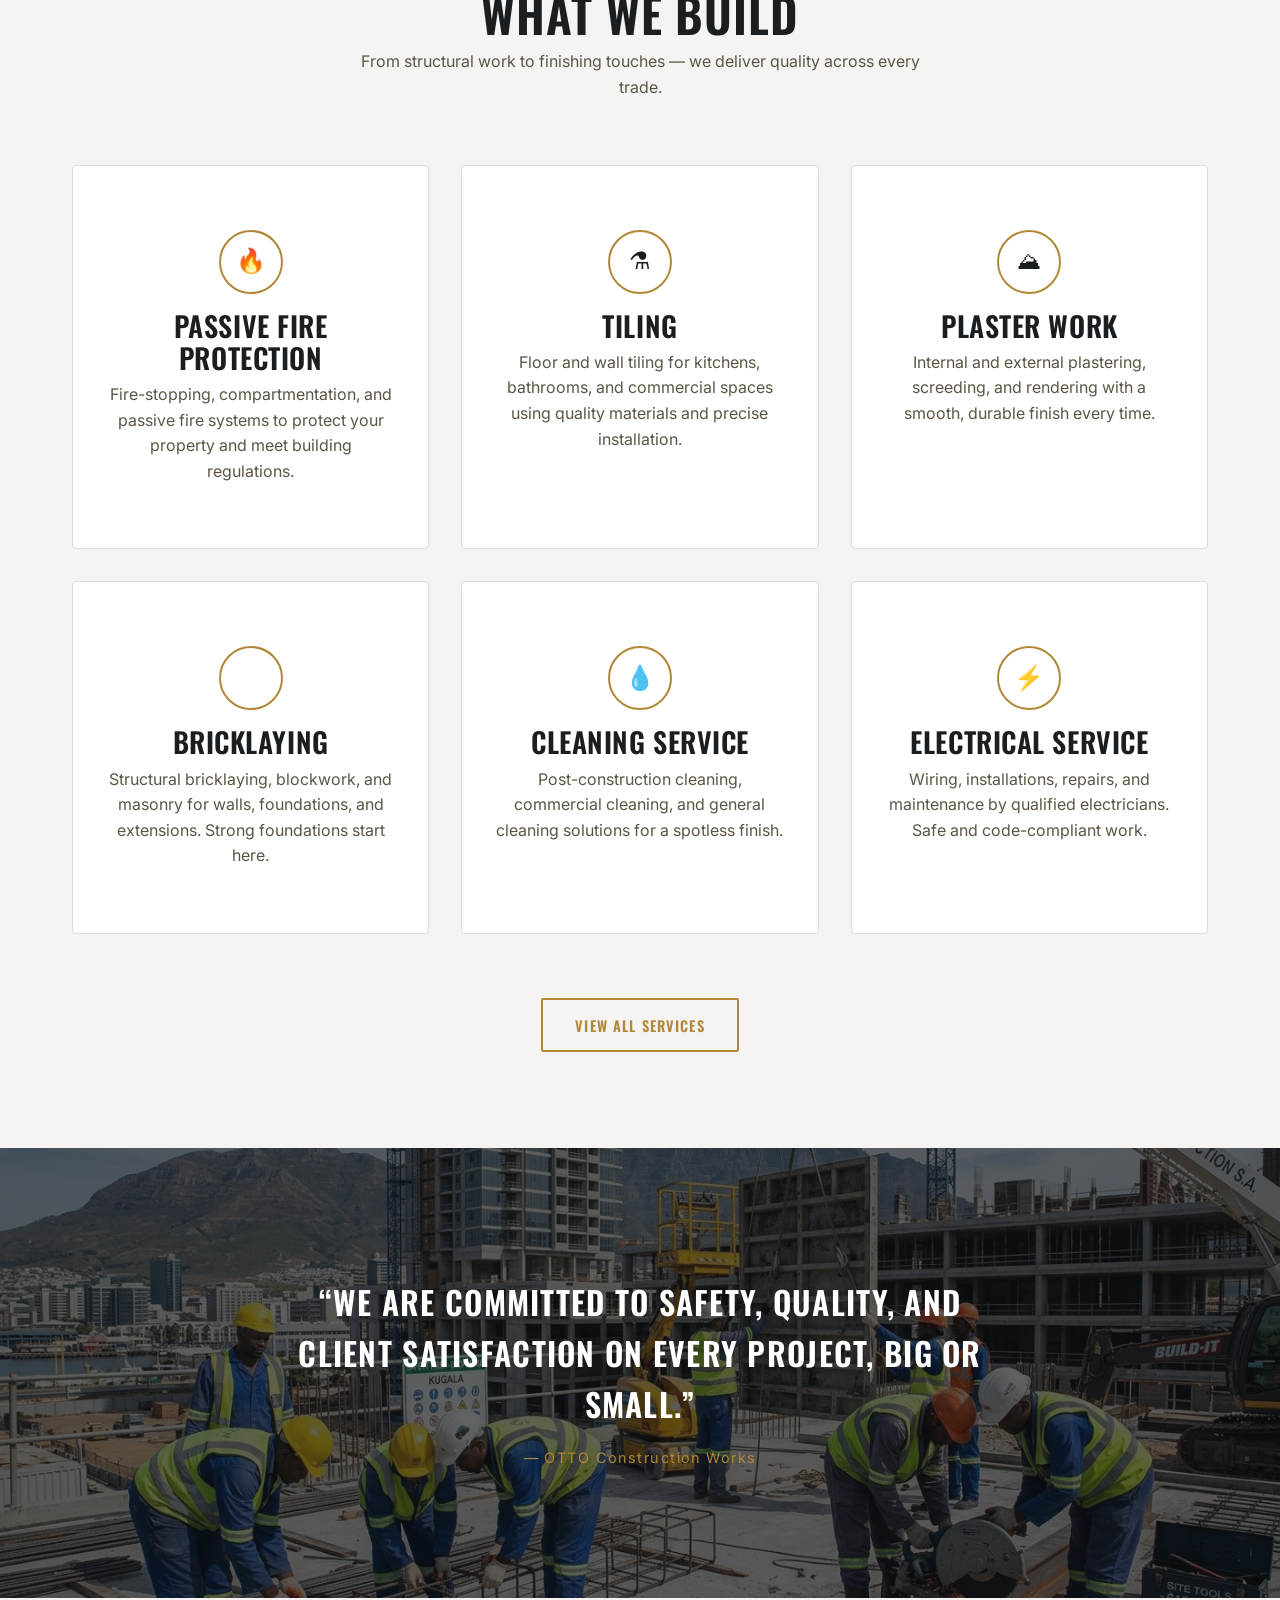
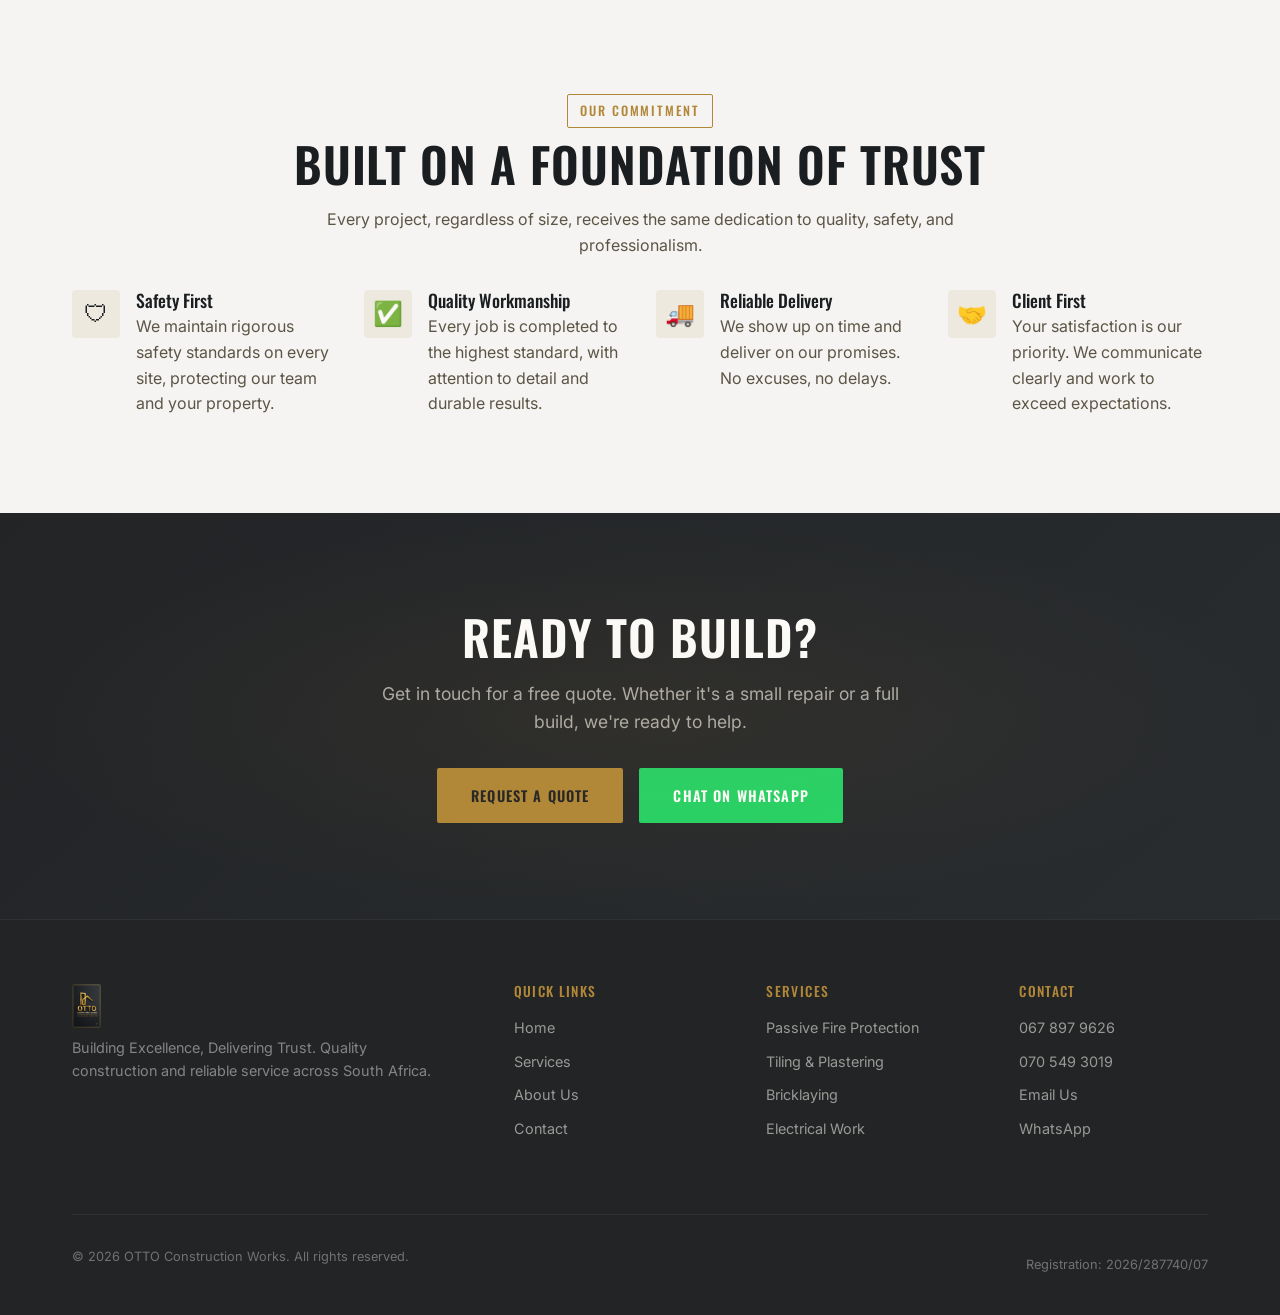
==== commit 4855dfa0: "integrate 4 construction photos seamlessly across all pages" ====
--- a/index.html
+++ b/index.html
@@ -64,7 +64,10 @@
   </header>
 
   <!-- ============ HERO ============ -->
-  <section class="hero">
+  <section class="hero has-bg">
+    <div class="hero-bg">
+      <img src="img/hero-bg.jpg" alt="" aria-hidden="true" loading="eager">
+    </div>
     <div class="container hero-content">
       <p class="hero-tagline">Building Excellence, Delivering Trust</p>
       <h1>
@@ -145,7 +148,7 @@
 
   <!-- ============ IMAGE BREAK ============ -->
   <section class="image-break">
-    <img src="img/proposal.jpg" alt="OTTO Construction Works — Building Excellence, Delivering Trust" loading="lazy">
+    <img src="img/construction-1.jpg" alt="OTTO Construction Works project" loading="lazy">
     <div class="image-break-overlay">
       <blockquote>
         <p>&ldquo;We are committed to safety, quality, and client satisfaction on every project, big or small.&rdquo;</p>
--- a/css/style.css
+++ b/css/style.css
@@ -341,6 +341,20 @@
   padding-top: var(--header-height);
 }
 
+.hero-bg {
+  position: absolute;
+  inset: 0;
+  z-index: 0;
+}
+
+.hero-bg img {
+  width: 100%;
+  height: 100%;
+  object-fit: cover;
+}
+
+.hero.has-bg { background: none; }
+
 .hero::before {
   content: '';
   position: absolute;
@@ -348,6 +362,16 @@
   background:
     radial-gradient(ellipse at 20% 50%, rgba(177, 135, 56, 0.08) 0%, transparent 50%),
     radial-gradient(ellipse at 80% 20%, rgba(177, 135, 56, 0.05) 0%, transparent 50%);
+  pointer-events: none;
+  z-index: 1;
+}
+
+.hero.has-bg::after {
+  content: '';
+  position: absolute;
+  inset: 0;
+  background: linear-gradient(to top, rgba(34,36,38,0.85) 0%, rgba(34,36,38,0.5) 100%);
+  z-index: 1;
   pointer-events: none;
 }
 
